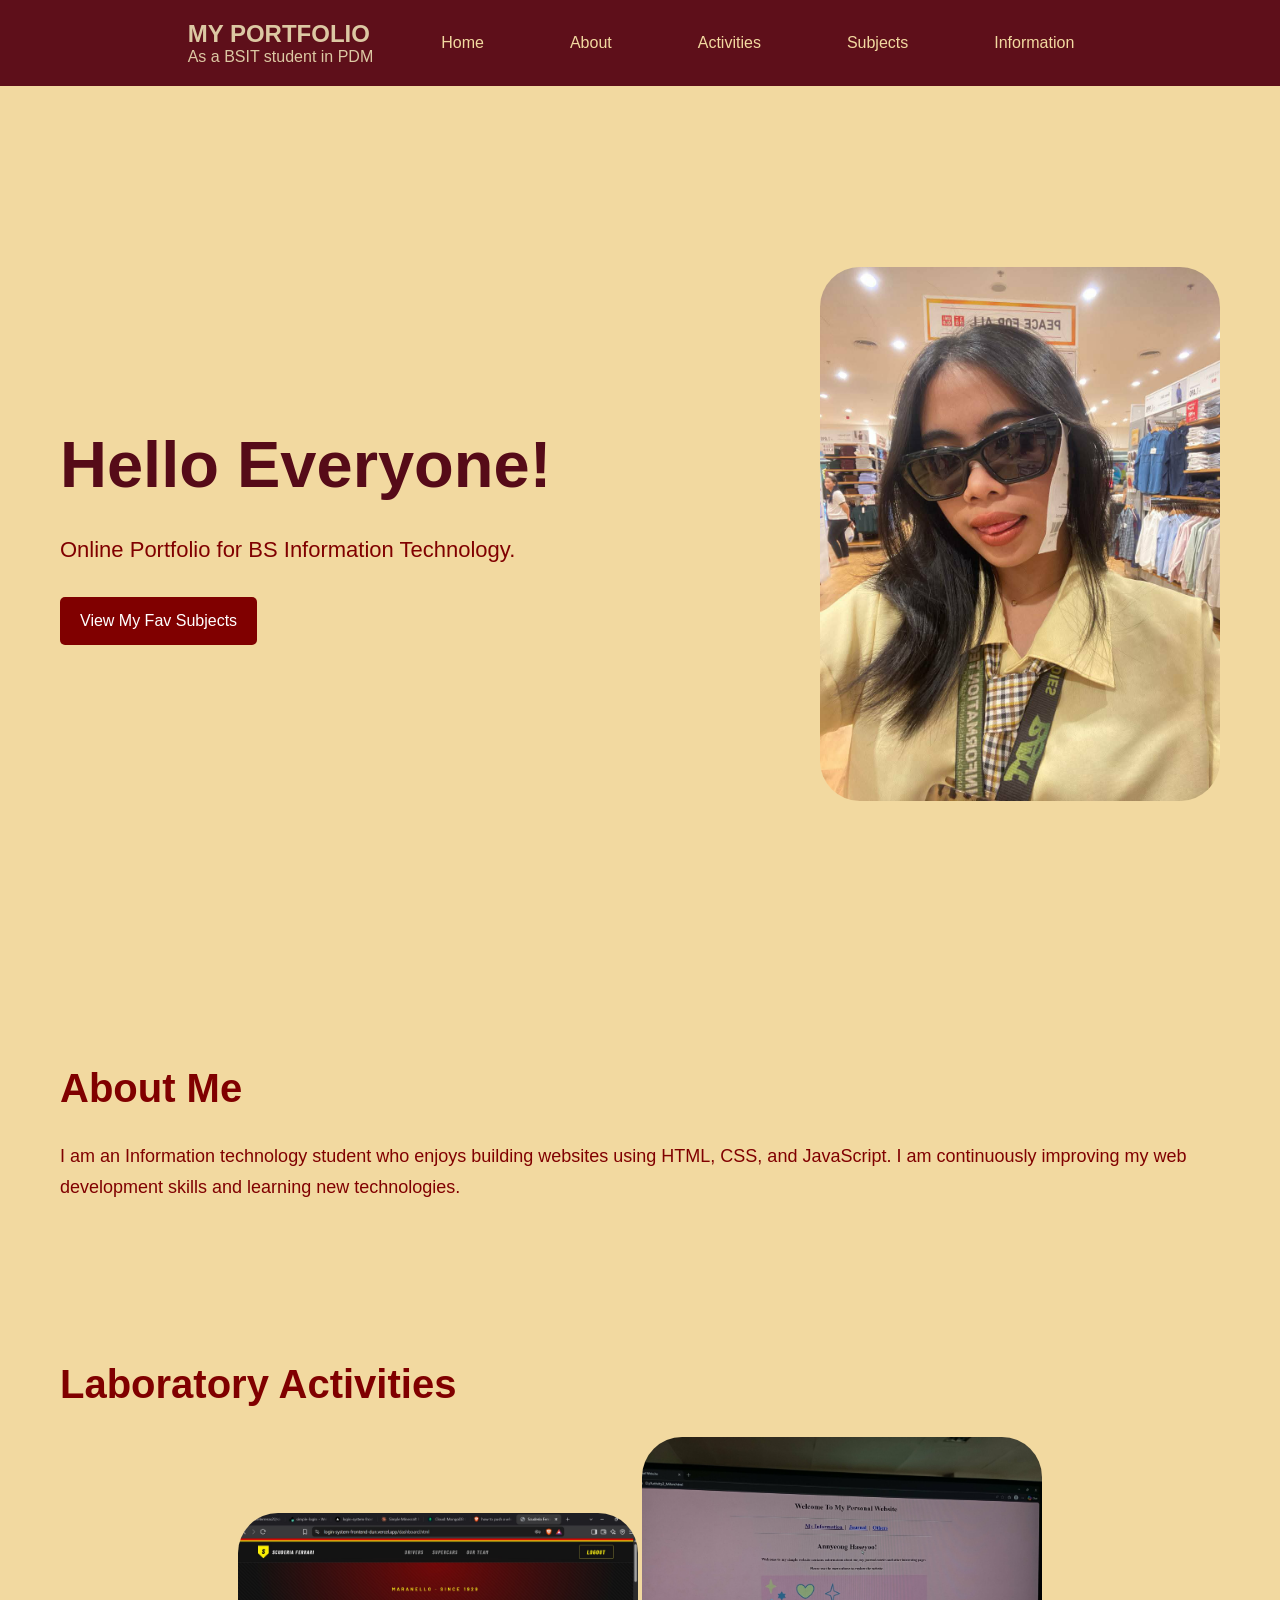
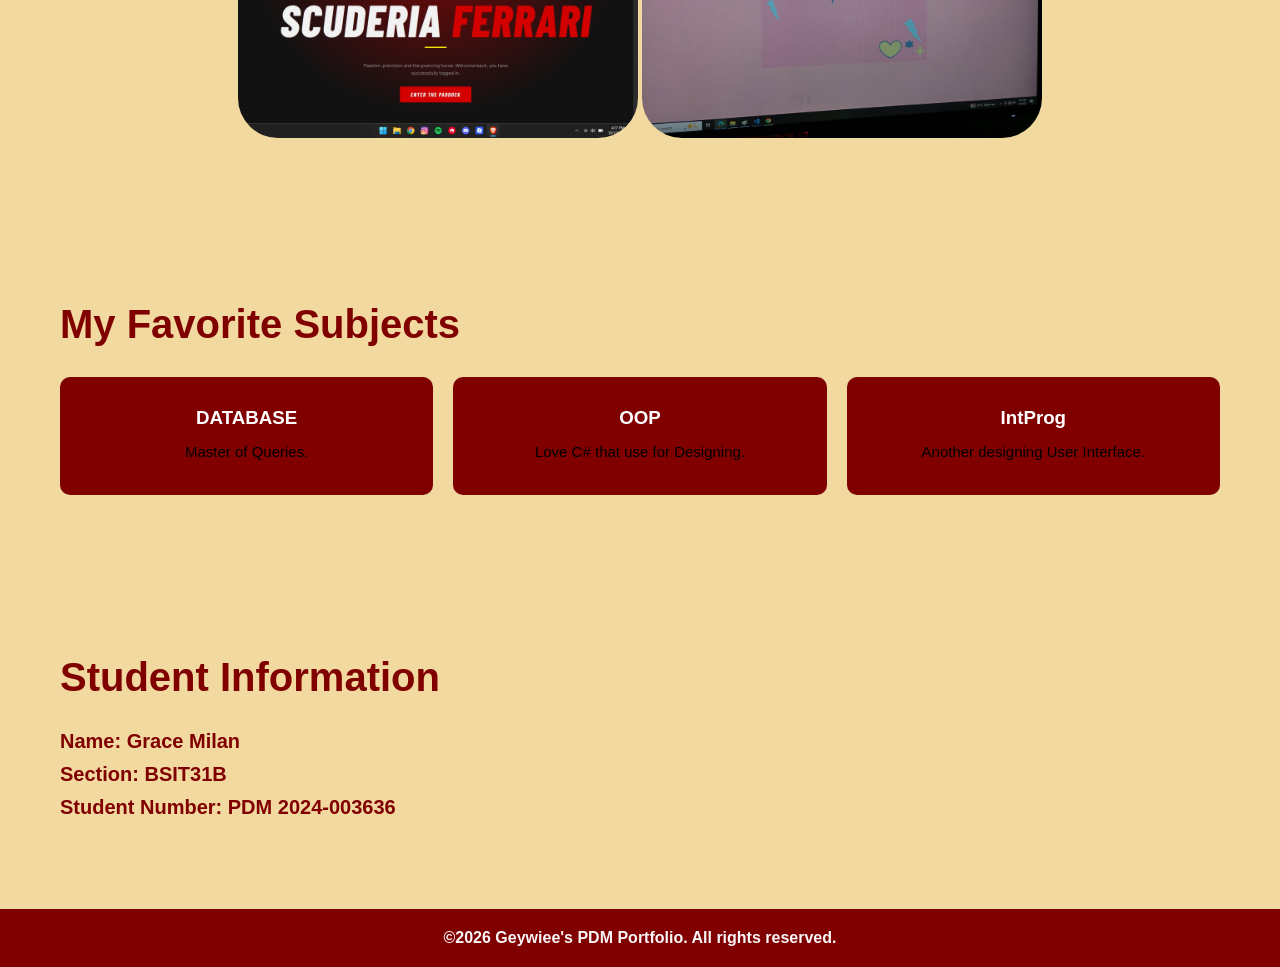
==== index.html @ c8105037 "Initial Changes" ====
<!DOCTYPE html>
<html lang="en">
<head>
    <meta charset="UTF-8">
    <meta name="viewport" content="width=device-width, initial-scale=1.0">
    <title>My Portfolio</title>
    <link rel="stylesheet" href="style.css">
    <link rel="stylesheet" href="https://cdnjs.cloudflare.com/ajax/libs/font-awesome/6.5.0/css/all.min.css">
</head>
<body>
    <header>
        <div class="logo">
            <h2>MY PORTFOLIO</h2>
            <p>As a BSIT student in PDM</p>
        </div>
        <nav>
            <a href="#home">Home</a>
            <a href="#about">About</a>
            <a href="#skills">Activities</a>
            <a href="#subjects">Subjects</a>
            <a href="#contact">Information</a>
        </nav>
    </header>

    <section id="home" class="hero">
        <div class="hero-text">
            <h1>Hello Everyone!</h1>
            <p>Online Portfolio for BS Information Technology.</p>
            <a href="#subjects" class="btn">View My Fav Subjects</a>
        </div>
        <div class="hero-image">
            <img src="grasya.jpg" alt="PDM Logo Illustration">
        </div>
    </section>

    <section id="about">
        <h2>About Me</h2>
        <p>I am an Information technology student who enjoys building websites using HTML, CSS, and JavaScript. I am continuously improving my web development skills and learning new technologies.</p>
    </section>

   <section id="skills">

        <h2>Laboratory Activities</h2>
    <center>
             <div class="hero-image">
            <img src="Landing_page2.jpg" alt="PDM Logo Illustration">
       
              <img src="Personal_website.jpg" alt="PDM Logo Illustration">
              </div>
             
    </center>
   
    </section>

    <section id="subjects">
        <h2>My Favorite Subjects</h2>
        <div class="cards">
            <article class="card">
                <h3>DATABASE</h3>
                <p>Master of Queries.</p>
            </article>
            <article class="card">
                <h3>OOP</h3>
                <p> Love C# that use for Designing.</p>
            </article>
            <article class="card">
                <h3>IntProg</h3>
                <p>Another designing User Interface.</p>
            </article>
        </div>
    </section>

    <section id="contact">
        <h2>Student Information</h2>
        <h3><strong>Name: </strong>Grace Milan</h3>
        <h3><strong>Section: </strong>BSIT31B</h3>
        <h3><strong>Student Number: </strong>PDM 2024-003636</h3>
    </section>

    <footer>
        <p>&copy;2026 Geywiee's PDM Portfolio. All rights reserved.</p>
    </footer>

    <button class="back-to-top" id="backToTop" title="Back to Top">
        <i class="fa-solid fa-arrow-up"></i>
    </button>

    <script src="script.js"></script>
</body>
</html>
---- style.css ----
* {
    margin: 0;
    padding: 0;
    box-sizing: border-box;
    font-family: Arial, Helvetica, sans-serif;
}

html {
    scroll-behavior: smooth;
}

body {
    background:#f2d9a0;
    color: #800020;
}

header {
    display: flex;
    justify-content: center;
    align-items: center;
    padding: 20px 60px;
    background: #5e0f1a;
    position: sticky;
    top: 0;
    z-index: 1000;
    gap: 50px;
}

.logo {
    color: #dcc8a3;
}

nav {
    display: flex;
    gap: 50px;
}

nav a {
    text-decoration: none;
    color: #f2d9a0;
    padding: 10px 18px;
    transition: .3s;
    border-radius: 5px;
}

nav a:hover {
    background: #3b010b;
    color: #f2d9a0;
}

.hero {
    display: flex;
    justify-content: space-between;
    align-items: center;
    padding: 80px 60px;
    min-height: 100vh;
}

.hero-text {
    width: 50%;
}

.hero-text h1 {
    font-size: 65px;
    color: #560b18;
}

.hero-text p {
    margin: 30px 0;
    font-size: 22px;
    line-height: 1.6;
    color: maroon;
}

.hero-image img {
    width: 400px;
    border-radius: 40px;
}
.hero-image img :howver{
gap: 20px;
}

.btn {
    display: inline-block;
    padding: 15px 20px;
    background: maroon;
    color: white;
    text-decoration: none;
    border-radius: 5px;
    transition: .3s;
}

.btn:hover {
    background: maroon;
    transform: scale(1.05);
}

section {
    padding: 80px 60px;
}

section h2 {
    font-size: 40px;
    margin-bottom: 30px;
    color: maroon;
}

section p {
    font-size: 18px;
    line-height: 1.7;
    color: maroon;
}

.cards {
    display: flex;
    gap: 20px;
    flex-wrap: wrap;
}

.card {
    flex: 1;
    min-width: 220px;
    background: maroon;
    color: #ebeaec;
    padding: 30px;
    text-align: center;
    border-radius: 10px;
    transition: .3s;
}

.card h3 {
    color: #ffffff;
    margin-bottom: 10px;
}

.card p {
    color: #000000;
    font-size: 15px;
}

.card:hover {
    transform: translateY(-10px);
    background: maroon;
    color: #ffffff;
}

.card:hover h3,
.card:hover p {
    color: #ffffff;
}

.card i {
    font-size: 50px;
    color: #f3edf4;
    margin-bottom: 20px;
}

#contact h3 {
    margin-bottom: 10px;
    color: maroon;
    font-size: 20px;
}

footer {
    background: maroon;
    text-align: center;
    padding: 20px;
    color: #f9f6f9;
    font-weight: bold;
}

/* Back to Top Button */
.back-to-top {
    position: fixed;
    bottom: 30px;
    right: 30px;
    background: maroon;
    color: white;
    border: none;
    padding: 14px 16px;
    border-radius: 50%;
    font-size: 18px;
    cursor: pointer;
    display: none;
    transition: .3s;
    z-index: 999;
    box-shadow: 0 4px 12px rgba(0,0,0,0.3);
}

.back-to-top:hover {
    background: maroon;
    transform: scale(1.1);
}
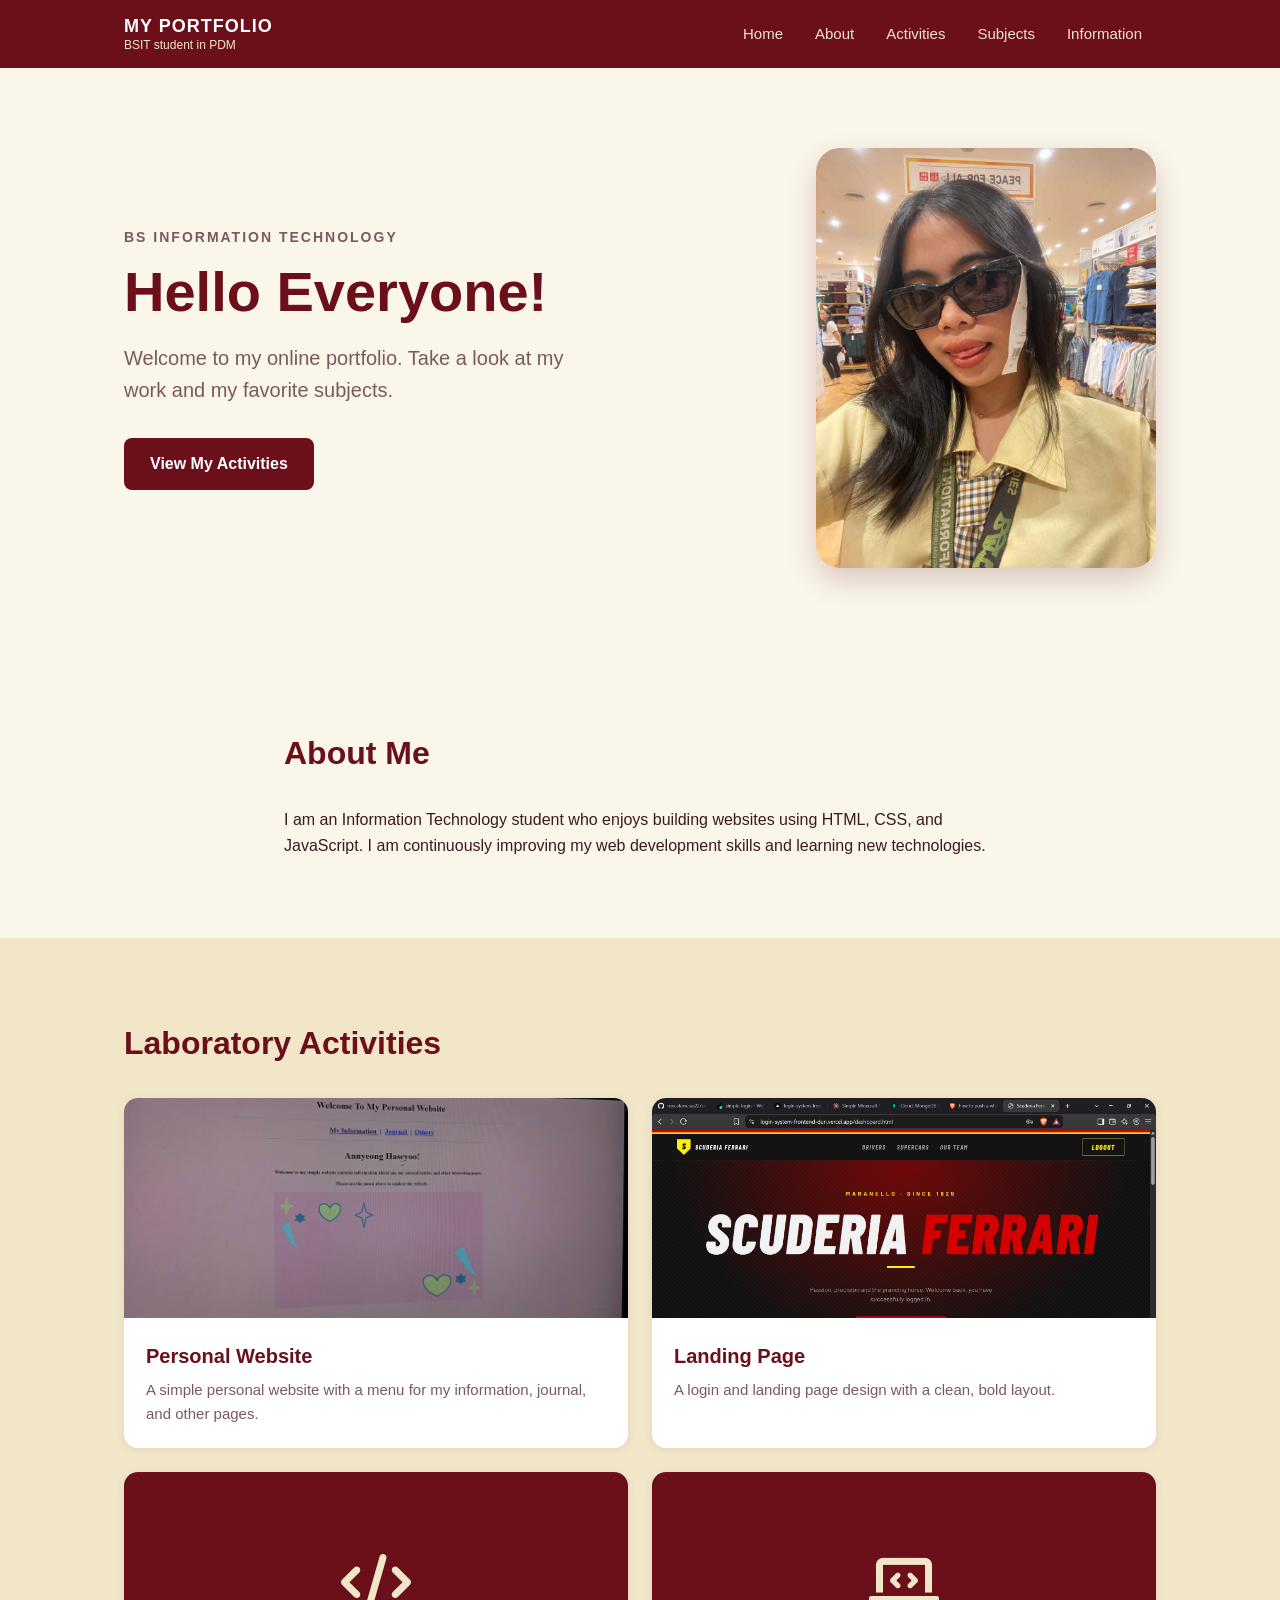
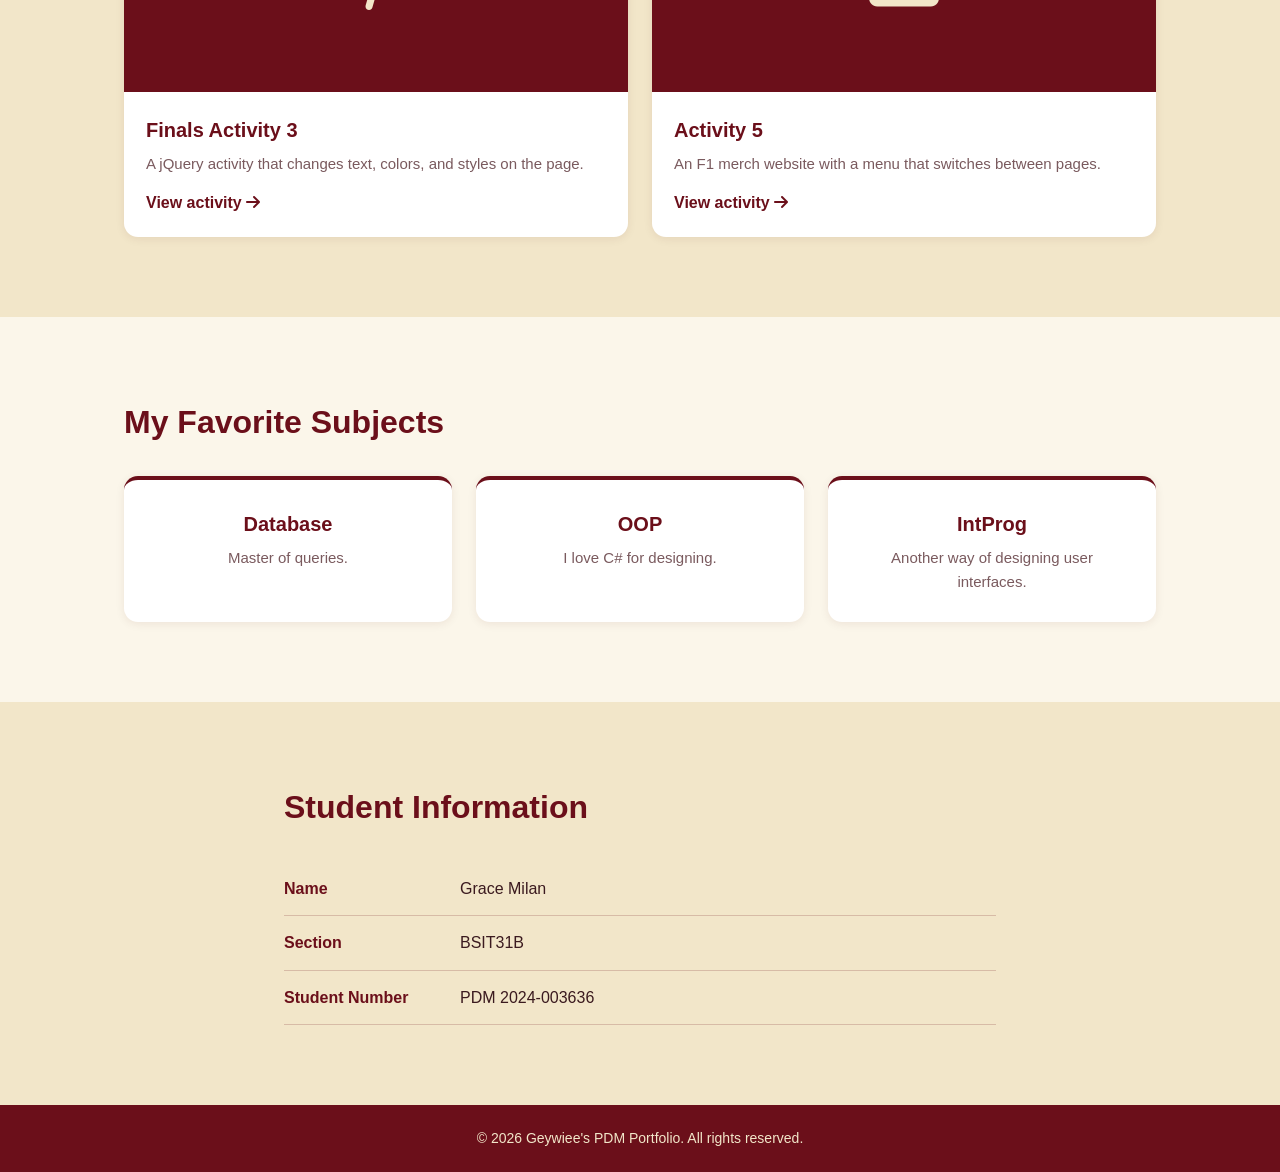
==== commit 9f4ddbbc: "changes" ====
--- a/index.html
+++ b/index.html
@@ -3,88 +3,130 @@
 <head>
     <meta charset="UTF-8">
     <meta name="viewport" content="width=device-width, initial-scale=1.0">
-    <title>My Portfolio</title>
+    <title>My Portfolio | Grace Milan</title>
     <link rel="stylesheet" href="style.css">
     <link rel="stylesheet" href="https://cdnjs.cloudflare.com/ajax/libs/font-awesome/6.5.0/css/all.min.css">
 </head>
 <body>
     <header>
-        <div class="logo">
-            <h2>MY PORTFOLIO</h2>
-            <p>As a BSIT student in PDM</p>
+        <div class="container header-inner">
+            <a href="#home" class="logo">
+                <strong>MY PORTFOLIO</strong>
+                <span>BSIT student in PDM</span>
+            </a>
+            <nav>
+                <a href="#home">Home</a>
+                <a href="#about">About</a>
+                <a href="#activities">Activities</a>
+                <a href="#subjects">Subjects</a>
+                <a href="#contact">Information</a>
+            </nav>
         </div>
-        <nav>
-            <a href="#home">Home</a>
-            <a href="#about">About</a>
-            <a href="#skills">Activities</a>
-            <a href="#subjects">Subjects</a>
-            <a href="#contact">Information</a>
-        </nav>
     </header>
 
-    <section id="home" class="hero">
-        <div class="hero-text">
-            <h1>Hello Everyone!</h1>
-            <p>Online Portfolio for BS Information Technology.</p>
-            <a href="#subjects" class="btn">View My Fav Subjects</a>
-        </div>
-        <div class="hero-image">
-            <img src="grasya.jpg" alt="PDM Logo Illustration">
-        </div>
-    </section>
+    <main>
+        <section id="home" class="hero">
+            <div class="container hero-inner">
+                <div class="hero-text">
+                    <p class="eyebrow">BS Information Technology</p>
+                    <h1>Hello Everyone!</h1>
+                    <p class="lead">Welcome to my online portfolio. Take a look at my work and my favorite subjects.</p>
+                    <a href="#activities" class="btn">View My Activities</a>
+                </div>
+                <div class="hero-image">
+                    <img src="grasya.jpg" alt="Photo of Grace Milan">
+                </div>
+            </div>
+        </section>
 
-    <section id="about">
-        <h2>About Me</h2>
-        <p>I am an Information technology student who enjoys building websites using HTML, CSS, and JavaScript. I am continuously improving my web development skills and learning new technologies.</p>
-    </section>
+        <section id="about">
+            <div class="container narrow">
+                <h2>About Me</h2>
+                <p>I am an Information Technology student who enjoys building websites using HTML, CSS, and JavaScript. I am continuously improving my web development skills and learning new technologies.</p>
+            </div>
+        </section>
 
-   <section id="skills">
+        <section id="activities" class="alt">
+            <div class="container">
+                <h2>Laboratory Activities</h2>
+                <div class="grid grid-2">
+                    <article class="card activity">
+                        <img src="Personal_website.jpg" alt="Personal website activity screenshot">
+                        <div class="card-body">
+                            <h3>Personal Website</h3>
+                            <p>A simple personal website with a menu for my information, journal, and other pages.</p>
+                        </div>
+                    </article>
 
-        <h2>Laboratory Activities</h2>
-    <center>
-             <div class="hero-image">
-            <img src="Landing_page2.jpg" alt="PDM Logo Illustration">
-       
-              <img src="Personal_website.jpg" alt="PDM Logo Illustration">
-              </div>
-             
-    </center>
-   
-    </section>
+                    <article class="card activity">
+                        <img src="Landing_page2.jpg" alt="Landing page activity screenshot" class="top">
+                        <div class="card-body">
+                            <h3>Landing Page</h3>
+                            <p>A login and landing page design with a clean, bold layout.</p>
+                        </div>
+                    </article>
 
-    <section id="subjects">
-        <h2>My Favorite Subjects</h2>
-        <div class="cards">
-            <article class="card">
-                <h3>DATABASE</h3>
-                <p>Master of Queries.</p>
-            </article>
-            <article class="card">
-                <h3>OOP</h3>
-                <p> Love C# that use for Designing.</p>
-            </article>
-            <article class="card">
-                <h3>IntProg</h3>
-                <p>Another designing User Interface.</p>
-            </article>
-        </div>
-    </section>
+                    <article class="card activity">
+                        <div class="thumb"><i class="fa-solid fa-code"></i></div>
+                        <div class="card-body">
+                            <h3>Finals Activity 3</h3>
+                            <p>A jQuery activity that changes text, colors, and styles on the page.</p>
+                            <a href="index1.html" target="_blank" rel="noopener" class="link">View activity <i class="fa-solid fa-arrow-right"></i></a>
+                        </div>
+                    </article>
 
-    <section id="contact">
-        <h2>Student Information</h2>
-        <h3><strong>Name: </strong>Grace Milan</h3>
-        <h3><strong>Section: </strong>BSIT31B</h3>
-        <h3><strong>Student Number: </strong>PDM 2024-003636</h3>
-    </section>
+                    <article class="card activity">
+                        <div class="thumb"><i class="fa-solid fa-laptop-code"></i></div>
+                        <div class="card-body">
+                            <h3>Activity 5</h3>
+                            <p>An F1 merch website with a menu that switches between pages.</p>
+                            <a href="mywebsite.html" target="_blank" rel="noopener" class="link">View activity <i class="fa-solid fa-arrow-right"></i></a>
+                        </div>
+                    </article>
+                </div>
+            </div>
+        </section>
+
+        <section id="subjects">
+            <div class="container">
+                <h2>My Favorite Subjects</h2>
+                <div class="grid grid-3">
+                    <article class="card subject">
+                        <h3>Database</h3>
+                        <p>Master of queries.</p>
+                    </article>
+                    <article class="card subject">
+                        <h3>OOP</h3>
+                        <p>I love C# for designing.</p>
+                    </article>
+                    <article class="card subject">
+                        <h3>IntProg</h3>
+                        <p>Another way of designing user interfaces.</p>
+                    </article>
+                </div>
+            </div>
+        </section>
+
+        <section id="contact" class="alt">
+            <div class="container narrow">
+                <h2>Student Information</h2>
+                <dl class="info">
+                    <div><dt>Name</dt><dd>Grace Milan</dd></div>
+                    <div><dt>Section</dt><dd>BSIT31B</dd></div>
+                    <div><dt>Student Number</dt><dd>PDM 2024-003636</dd></div>
+                </dl>
+            </div>
+        </section>
+    </main>
 
     <footer>
-        <p>&copy;2026 Geywiee's PDM Portfolio. All rights reserved.</p>
+        <p>&copy; 2026 Geywiee's PDM Portfolio. All rights reserved.</p>
     </footer>
 
-    <button class="back-to-top" id="backToTop" title="Back to Top">
+    <button class="back-to-top" id="backToTop" title="Back to Top" aria-label="Back to top">
         <i class="fa-solid fa-arrow-up"></i>
     </button>
 
     <script src="script.js"></script>
 </body>
-</html>+</html>
--- a/style.css
+++ b/style.css
@@ -1,193 +1,364 @@
+:root {
+    --maroon: #6b0f1a;
+    --maroon-dark: #4a0a12;
+    --cream: #fbf6ea;
+    --sand: #f2e6c9;
+    --text: #3b1a1f;
+    --muted: #7a5a5e;
+}
+
 * {
     margin: 0;
     padding: 0;
     box-sizing: border-box;
-    font-family: Arial, Helvetica, sans-serif;
 }
 
 html {
     scroll-behavior: smooth;
+    scroll-padding-top: 80px;
 }
 
 body {
-    background:#f2d9a0;
-    color: #800020;
-}
-
+    font-family: "Segoe UI", Arial, Helvetica, sans-serif;
+    background: var(--cream);
+    color: var(--text);
+    line-height: 1.6;
+}
+
+img {
+    display: block;
+    max-width: 100%;
+}
+
+.container {
+    width: 100%;
+    max-width: 1080px;
+    margin: 0 auto;
+    padding: 0 24px;
+}
+
+.narrow {
+    max-width: 760px;
+}
+
+/* Header */
 header {
-    display: flex;
-    justify-content: center;
-    align-items: center;
-    padding: 20px 60px;
-    background: #5e0f1a;
     position: sticky;
     top: 0;
     z-index: 1000;
-    gap: 50px;
+    background: var(--maroon);
+}
+
+.header-inner {
+    display: flex;
+    align-items: center;
+    justify-content: space-between;
+    gap: 24px;
+    padding-top: 14px;
+    padding-bottom: 14px;
 }
 
 .logo {
-    color: #dcc8a3;
+    display: flex;
+    flex-direction: column;
+    line-height: 1.2;
+    color: #fff;
+    text-decoration: none;
+}
+
+.logo strong {
+    font-size: 18px;
+    letter-spacing: 1px;
+}
+
+.logo span {
+    font-size: 12px;
+    color: var(--sand);
 }
 
 nav {
     display: flex;
-    gap: 50px;
+    flex-wrap: wrap;
+    gap: 4px;
 }
 
 nav a {
+    color: var(--sand);
     text-decoration: none;
-    color: #f2d9a0;
-    padding: 10px 18px;
-    transition: .3s;
-    border-radius: 5px;
+    font-size: 15px;
+    padding: 8px 14px;
+    border-radius: 6px;
+    transition: background .2s;
 }
 
 nav a:hover {
-    background: #3b010b;
-    color: #f2d9a0;
-}
-
+    background: var(--maroon-dark);
+    color: #fff;
+}
+
+/* Sections */
+section {
+    padding: 80px 0;
+}
+
+section.alt {
+    background: var(--sand);
+}
+
+h2 {
+    font-size: 32px;
+    color: var(--maroon);
+    margin-bottom: 28px;
+}
+
+p {
+    color: var(--text);
+}
+
+/* Hero */
 .hero {
-    display: flex;
+    padding: 80px 0;
+}
+
+.hero-inner {
+    display: flex;
+    align-items: center;
     justify-content: space-between;
-    align-items: center;
-    padding: 80px 60px;
-    min-height: 100vh;
+    gap: 48px;
 }
 
 .hero-text {
-    width: 50%;
+    flex: 1;
+}
+
+.eyebrow {
+    font-size: 14px;
+    font-weight: 600;
+    letter-spacing: 2px;
+    text-transform: uppercase;
+    color: var(--muted);
+    margin-bottom: 12px;
 }
 
 .hero-text h1 {
-    font-size: 65px;
-    color: #560b18;
-}
-
-.hero-text p {
-    margin: 30px 0;
-    font-size: 22px;
-    line-height: 1.6;
-    color: maroon;
-}
-
-.hero-image img {
-    width: 400px;
-    border-radius: 40px;
-}
-.hero-image img :howver{
-gap: 20px;
+    font-size: 56px;
+    line-height: 1.1;
+    color: var(--maroon);
+}
+
+.lead {
+    font-size: 20px;
+    color: var(--muted);
+    margin: 20px 0 32px;
+    max-width: 460px;
 }
 
 .btn {
     display: inline-block;
-    padding: 15px 20px;
-    background: maroon;
-    color: white;
+    padding: 13px 26px;
+    background: var(--maroon);
+    color: #fff;
     text-decoration: none;
-    border-radius: 5px;
-    transition: .3s;
+    border-radius: 8px;
+    font-weight: 600;
+    transition: background .2s, transform .2s;
 }
 
 .btn:hover {
-    background: maroon;
-    transform: scale(1.05);
-}
-
-section {
-    padding: 80px 60px;
-}
-
-section h2 {
-    font-size: 40px;
-    margin-bottom: 30px;
-    color: maroon;
-}
-
-section p {
-    font-size: 18px;
-    line-height: 1.7;
-    color: maroon;
-}
-
-.cards {
-    display: flex;
-    gap: 20px;
-    flex-wrap: wrap;
+    background: var(--maroon-dark);
+    transform: translateY(-2px);
+}
+
+.hero-image img {
+    width: 340px;
+    height: 420px;
+    object-fit: cover;
+    border-radius: 24px;
+    box-shadow: 0 12px 30px rgba(74, 10, 18, .2);
+}
+
+/* Grids and cards */
+.grid {
+    display: grid;
+    gap: 24px;
+}
+
+.grid-2 {
+    grid-template-columns: repeat(2, 1fr);
+}
+
+.grid-3 {
+    grid-template-columns: repeat(3, 1fr);
 }
 
 .card {
-    flex: 1;
-    min-width: 220px;
-    background: maroon;
-    color: #ebeaec;
-    padding: 30px;
+    background: #fff;
+    border-radius: 14px;
+    overflow: hidden;
+    box-shadow: 0 2px 10px rgba(74, 10, 18, .08);
+    transition: transform .2s, box-shadow .2s;
+}
+
+.card:hover {
+    transform: translateY(-4px);
+    box-shadow: 0 10px 24px rgba(74, 10, 18, .14);
+}
+
+.card h3 {
+    color: var(--maroon);
+    font-size: 20px;
+    margin-bottom: 6px;
+}
+
+.card p {
+    color: var(--muted);
+    font-size: 15px;
+}
+
+.activity img,
+.activity .thumb {
+    width: 100%;
+    height: 220px;
+}
+
+.activity img {
+    object-fit: cover;
+    object-position: center;
+}
+
+.activity img.top {
+    object-position: top;
+}
+
+.thumb {
+    display: flex;
+    align-items: center;
+    justify-content: center;
+    background: var(--maroon);
+    color: var(--sand);
+    font-size: 56px;
+}
+
+.card-body {
+    padding: 22px;
+}
+
+.link {
+    display: inline-block;
+    margin-top: 14px;
+    color: var(--maroon);
+    font-weight: 600;
+    text-decoration: none;
+}
+
+.link:hover {
+    text-decoration: underline;
+}
+
+.subject {
+    padding: 28px;
     text-align: center;
-    border-radius: 10px;
-    transition: .3s;
-}
-
-.card h3 {
-    color: #ffffff;
-    margin-bottom: 10px;
-}
-
-.card p {
-    color: #000000;
-    font-size: 15px;
-}
-
-.card:hover {
-    transform: translateY(-10px);
-    background: maroon;
-    color: #ffffff;
-}
-
-.card:hover h3,
-.card:hover p {
-    color: #ffffff;
-}
-
-.card i {
-    font-size: 50px;
-    color: #f3edf4;
-    margin-bottom: 20px;
-}
-
-#contact h3 {
-    margin-bottom: 10px;
-    color: maroon;
-    font-size: 20px;
-}
-
+    border-top: 4px solid var(--maroon);
+}
+
+/* Information */
+.info div {
+    display: flex;
+    gap: 16px;
+    padding: 14px 0;
+    border-bottom: 1px solid rgba(107, 15, 26, .2);
+}
+
+.info dt {
+    width: 160px;
+    font-weight: 600;
+    color: var(--maroon);
+}
+
+.info dd {
+    color: var(--text);
+}
+
+/* Footer */
 footer {
-    background: maroon;
+    background: var(--maroon);
+    color: var(--sand);
     text-align: center;
-    padding: 20px;
-    color: #f9f6f9;
-    font-weight: bold;
-}
-
-/* Back to Top Button */
+    padding: 22px;
+    font-size: 14px;
+}
+
+footer p {
+    color: var(--sand);
+}
+
+/* Back to Top */
 .back-to-top {
     position: fixed;
-    bottom: 30px;
-    right: 30px;
-    background: maroon;
-    color: white;
+    bottom: 24px;
+    right: 24px;
+    width: 46px;
+    height: 46px;
+    background: var(--maroon);
+    color: #fff;
     border: none;
-    padding: 14px 16px;
     border-radius: 50%;
-    font-size: 18px;
+    font-size: 16px;
     cursor: pointer;
     display: none;
-    transition: .3s;
     z-index: 999;
-    box-shadow: 0 4px 12px rgba(0,0,0,0.3);
+    box-shadow: 0 4px 12px rgba(0, 0, 0, .25);
+    transition: background .2s, transform .2s;
 }
 
 .back-to-top:hover {
-    background: maroon;
-    transform: scale(1.1);
-}+    background: var(--maroon-dark);
+    transform: scale(1.08);
+}
+
+/* Responsive */
+@media (max-width: 800px) {
+    .header-inner {
+        flex-direction: column;
+        gap: 8px;
+    }
+
+    nav {
+        justify-content: center;
+    }
+
+    .hero-inner {
+        flex-direction: column-reverse;
+        text-align: center;
+        gap: 32px;
+    }
+
+    .lead {
+        margin-left: auto;
+        margin-right: auto;
+    }
+
+    .hero-text h1 {
+        font-size: 40px;
+    }
+
+    .hero-image img {
+        width: 100%;
+        max-width: 300px;
+        height: 360px;
+    }
+
+    .grid-2,
+    .grid-3 {
+        grid-template-columns: 1fr;
+    }
+
+    section {
+        padding: 56px 0;
+    }
+
+    .info div {
+        flex-direction: column;
+        gap: 2px;
+    }
+}
